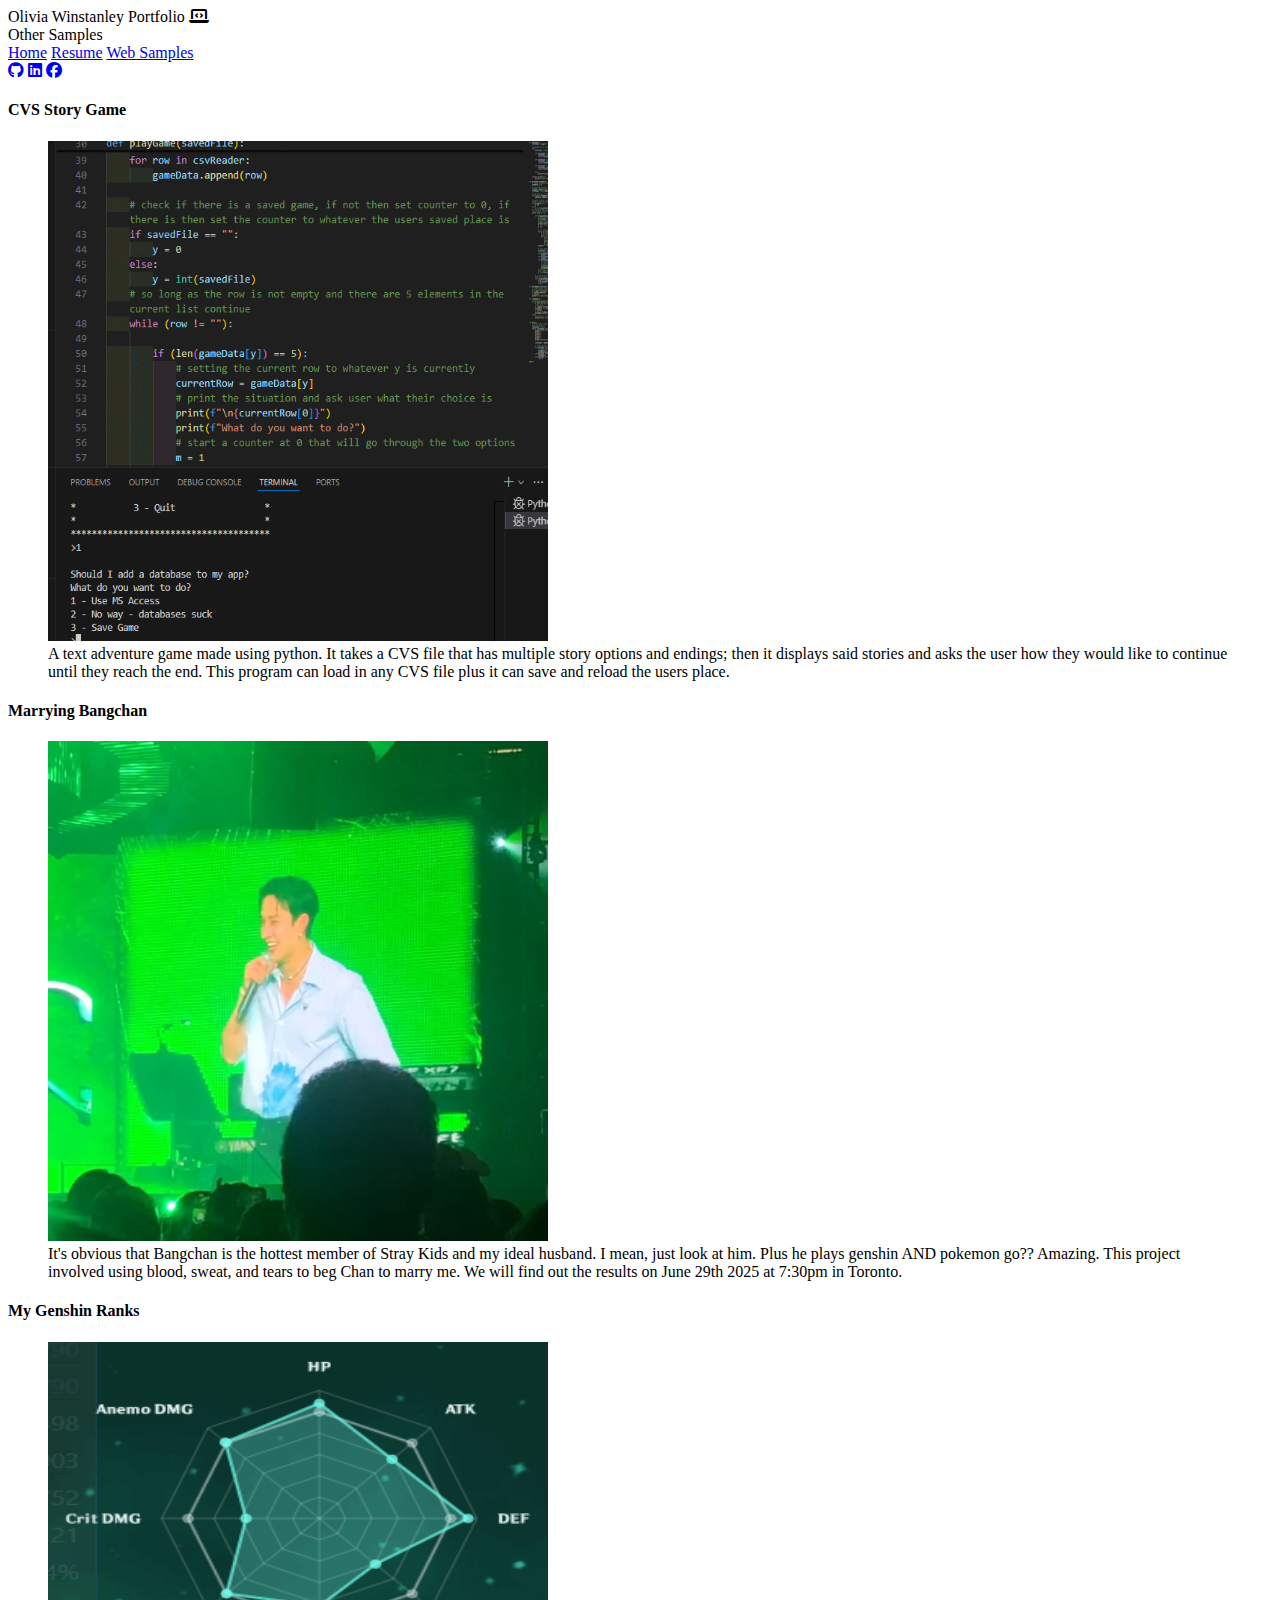
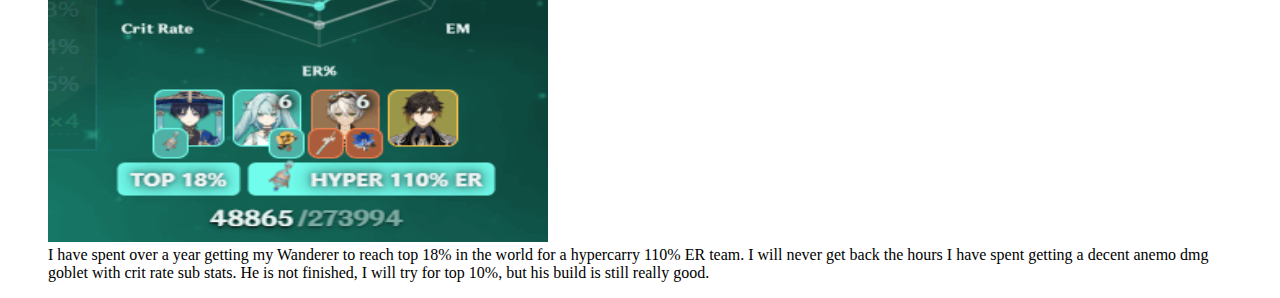
==== otherSamples.htm @ 42676267 "web build 5" ====
<!DOCTYPE html>
<html lang="en">
    <head>
        <meta charset="UTF-8">
        <meta name="viewport" content="width=device-width, initial-scale=1.0">
        <title>Other Samples</title>
        <link rel="stylesheet" href="lib/fontawesome/css/all.css">
        <link rel="stylesheet" href="css/styles.css">
    </head>
    <body class="g-base">
        <div id="p-otherSamples">
            <header>
                <div class="heading">Olivia Winstanley Portfolio <i class="fa-solid fa-laptop-code"></i></div>
                <div class="sub-heading">Other Samples</div>
                <nav class="links">
                    <a href="/home.html">Home</a>
                    <a href="/resume.htm">Resume</a>
                    <a href="/webApp.htm">Web Samples</a>
                </nav>
            </header>
            <main>
                <aside id="s-icons">
                    <a href="https://github.com/agressivelawnclippings"><i class="fa-brands fa-github"></i></a>
                    <a href="https://www.linkedin.com/in/olivia-w-31870a31a/"><i class="fa-brands fa-linkedin"></i></a>
                    <a href="https://www.facebook.com/olivia.winstanley.9/"><i class="fa-brands fa-facebook"></i></a>
                </aside>
                <div id="s-content"> 
                    <div class="flex-container"> 
                        <section id="otherSample1">
                            <h4 class="title">CVS Story Game</h4>
                            <figure>
                                <img src="images/othersample1.png" height="500" width="500" alt="Website Screenshot">

                                <figcaption>
                                    A text adventure game made using python. It takes a CVS file that has multiple story options and endings; then it displays said stories and asks the user how they would like to continue until they reach the end. This program can load in any CVS file plus it can save and reload the users place.  
                                </figcaption>
                            </figure>
                        </section>

                        <section id="otherSample2">
                            <h4 class="title">Marrying Bangchan</h4>
                            <figure>
                                <img src="images/othersamples2.jpg" height="500" width="500" alt="Photo of Bangchan">
                                <figcaption>
                                    It's obvious that Bangchan is the hottest member of Stray Kids and my ideal husband. I mean, just look at him. Plus he plays genshin AND pokemon go?? Amazing. This project involved using blood, sweat, and tears to beg Chan to marry me. We will find out the results on June 29th 2025 at 7:30pm in Toronto. 
                                </figcaption>
                            </figure>
                        </section>

                        <section id="otherSample3">
                            <h4 class="title">My Genshin Ranks</h4>
                            <figure>
                                <img src="images/othersamples3.png" height="500" width="500" alt="Akasha ranking wanderer team">
                                <figcaption>
                                    I have spent over a year getting my Wanderer to reach top 18% in the world for a hypercarry 110%  ER team. I will never get back the hours I have spent getting a decent anemo dmg goblet with crit rate sub stats. He is not finished, I will try for top 10%, but his build is still really good. 
                                </figcaption>
                            </figure>
                        </section>
                    </div>
                </div>
            </main>
        </div>
    </body>
</html>
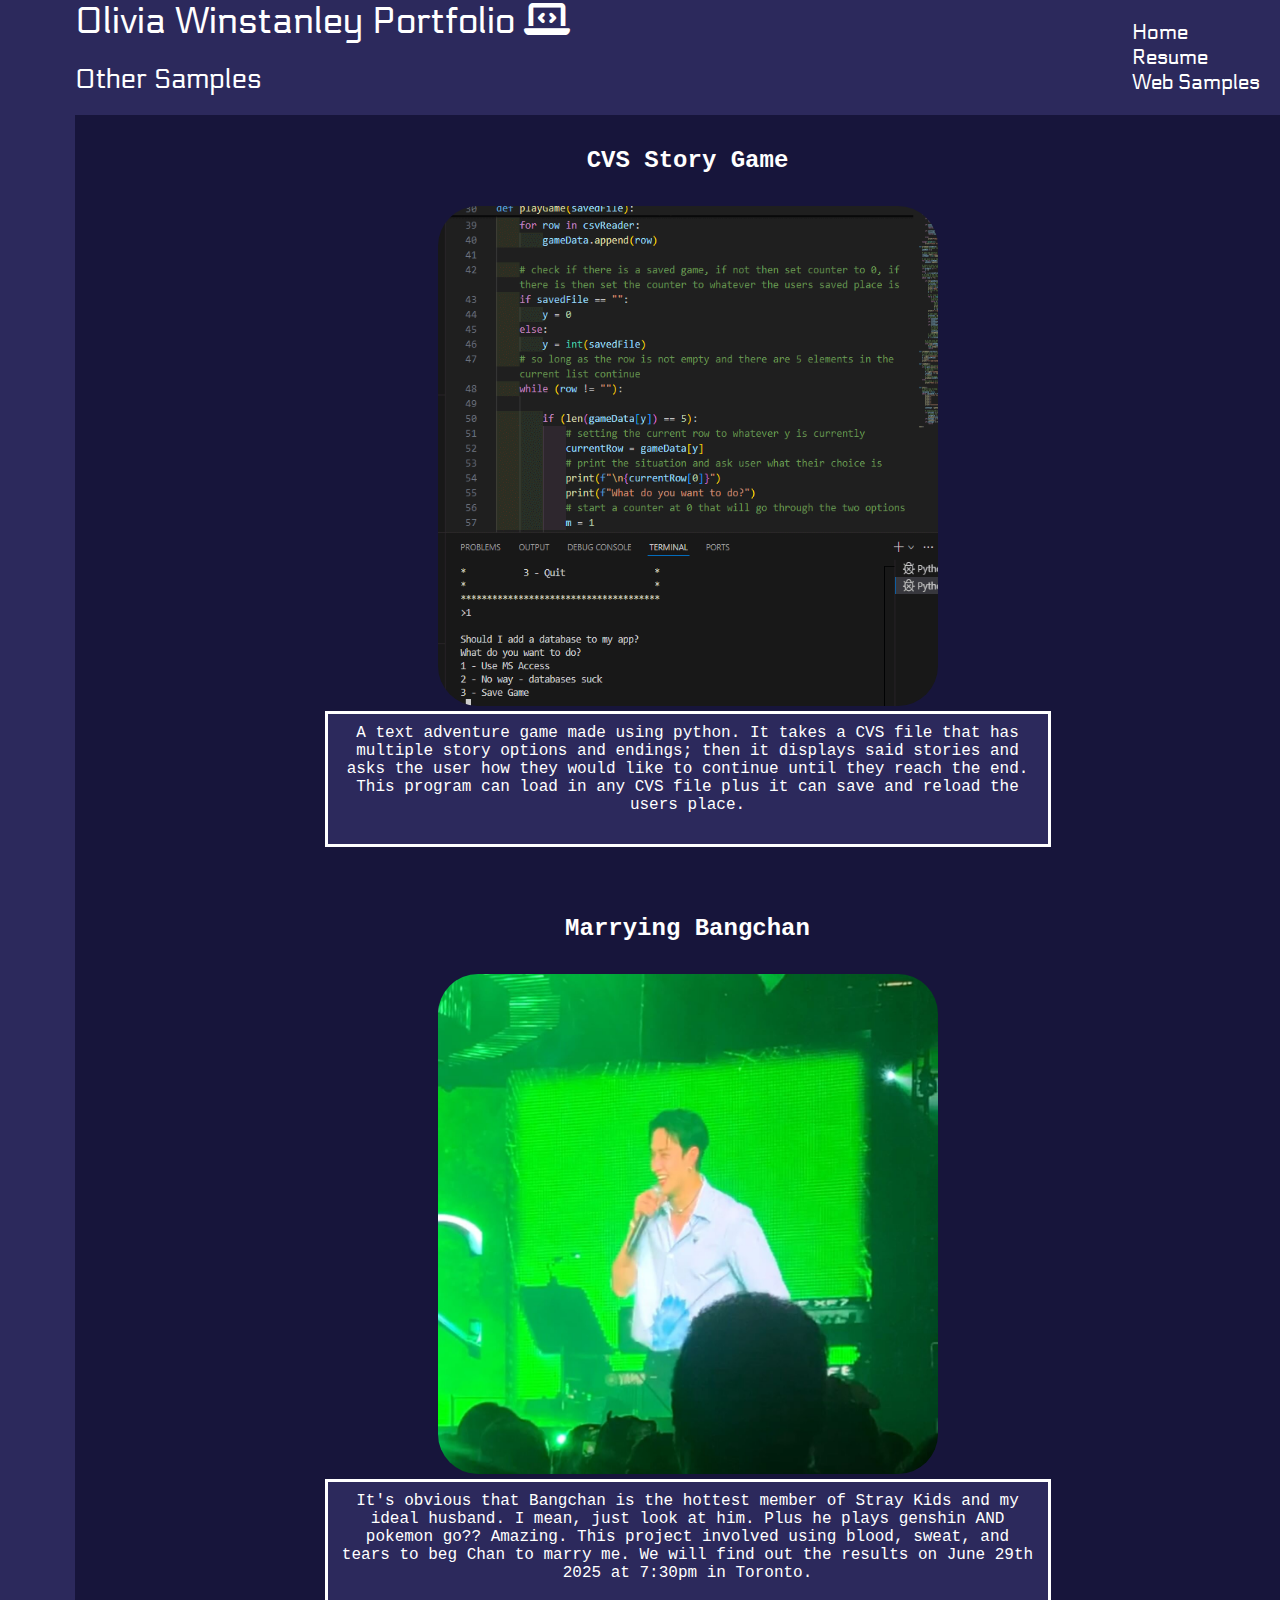
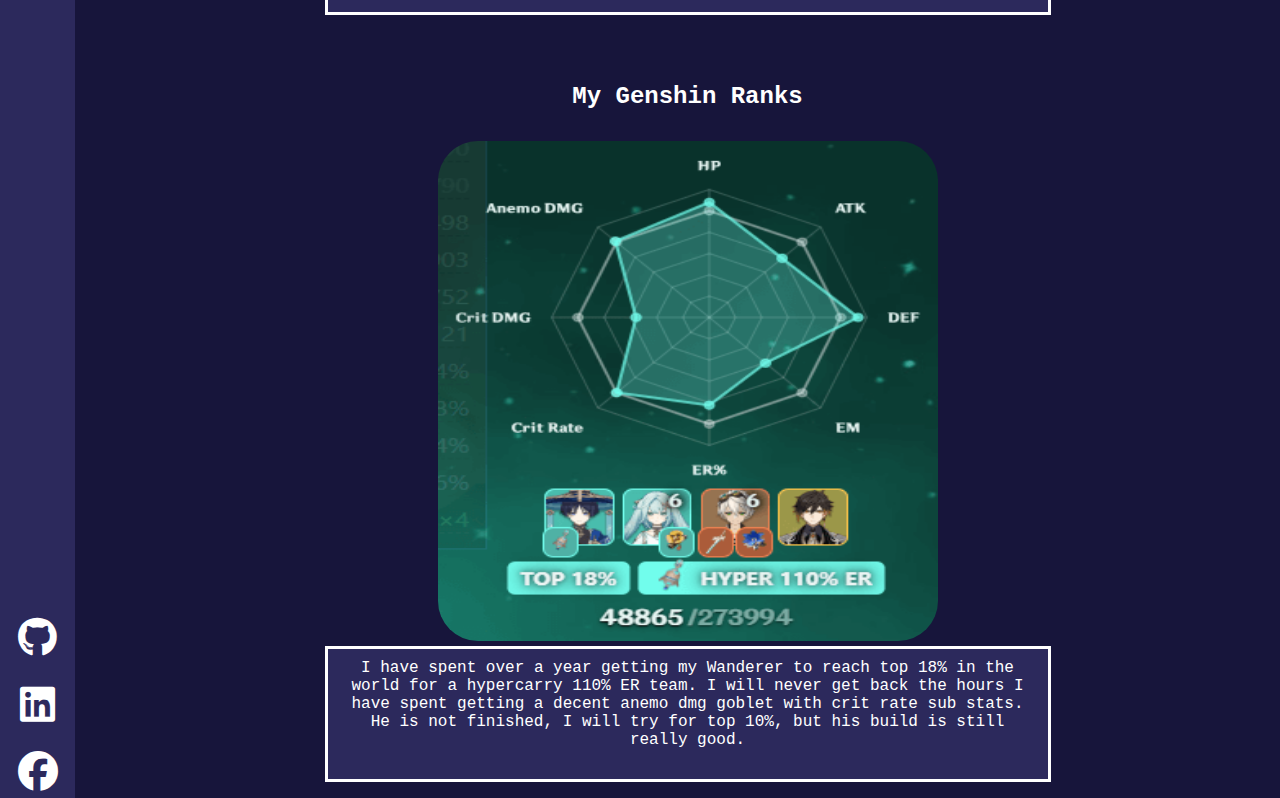
==== commit b9f82540: "update" ====
--- a/otherSamples.htm
+++ b/otherSamples.htm
@@ -4,8 +4,8 @@
         <meta charset="UTF-8">
         <meta name="viewport" content="width=device-width, initial-scale=1.0">
         <title>Other Samples</title>
-        <link rel="stylesheet" href="lib/fontawesome/css/all.css">
-        <link rel="stylesheet" href="css/styles.css">
+        <link rel="stylesheet" href="./lib/fontawesome/css/all.css">
+        <link rel="stylesheet" href="./CSS/styles.css">
     </head>
     <body class="g-base">
         <div id="p-otherSamples">
@@ -13,9 +13,9 @@
                 <div class="heading">Olivia Winstanley Portfolio <i class="fa-solid fa-laptop-code"></i></div>
                 <div class="sub-heading">Other Samples</div>
                 <nav class="links">
-                    <a href="/home.html">Home</a>
-                    <a href="/resume.htm">Resume</a>
-                    <a href="/webApp.htm">Web Samples</a>
+                    <a href="index.html">Home</a>
+                    <a href="resume.htm">Resume</a>
+                    <a href="webApp.htm">Web Samples</a>
                 </nav>
             </header>
             <main>
--- a/CSS/styles.css
+++ b/CSS/styles.css
@@ -0,0 +1,925 @@
+
+@import url('https://fonts.googleapis.com/css2?family=Electrolize&display=swap');
+
+/* --------------------------------------- global  */
+.g-base {
+    background-color: #17153B;
+    padding: 0px;
+    margin: 0px;
+}
+
+/* -------------------------------------- multipage  */
+
+header {
+    background-color: #2c295c;
+    color: #ffff; 
+    font-family: "Electrolize", Arial, Helvetica, sans-serif;
+
+    .heading {
+        font-size: 2.3rem;
+        padding-left: 75px;
+    }
+
+    .sub-heading {
+        font-size: 1.7rem;
+        padding-left: 75px;
+    }
+
+    .links {
+        font-size: 1.3rem;
+    }
+    
+}
+
+a {
+    color: #ffff; 
+    text-decoration: none;
+}
+
+a:hover {
+    text-decoration: underline;
+    color: #ffffff8a;
+}
+
+/* -------------------------------------- resume  */
+
+#p-resume header {
+    display: grid;
+    grid-template-columns: auto auto;
+    grid-template-rows: auto auto;
+    grid-template-areas:
+        "header links"
+        "subheader links";
+
+    .heading {
+        grid-area: header;
+    }
+
+    .sub-heading {
+        grid-area: subheader;
+    }
+
+    .links {
+        grid-area: links;
+        justify-self: end;
+        align-content: center;
+    
+        display: grid;
+        padding: 20px;
+    }
+}
+
+#p-resume main {
+    color: #fff;
+    font-family: 'Courier New', Courier, monospace;
+
+    display: grid;
+    grid-template-columns: 75px auto;
+    grid-template-rows: auto;
+    grid-template-areas:
+        "aside content";
+    grid-gap: 20px;
+    width: 100%; 
+
+    #s-icons {
+        font-size: 2.5rem;
+        grid-area: aside;
+        background-color: #2c295c;
+        
+    
+        display: flex; 
+        flex-direction: column;
+        align-items: center;
+        justify-content: end;
+        
+    
+        a {
+            padding-top: 20px;
+            
+        }
+    }
+
+    #s-content {
+        grid-area: content;
+        justify-self: center;
+
+        .title {
+            font-weight: 800;
+        }
+    }
+}
+
+/* -------------------------------------- home page */
+
+#p-homePage header {
+    display: grid;
+    grid-template-columns: auto auto;
+    grid-template-rows: auto auto;
+    grid-template-areas:
+        "header links"
+        "subheader links";
+
+    .heading {
+        grid-area: header;
+    }
+
+    .sub-heading {
+        grid-area: subheader;
+    }
+
+    .links {
+        grid-area: links;
+        justify-self: end;
+        align-content: center;
+        padding: 20px;
+        display:grid;
+    }
+}
+
+#p-homePage main {
+    color: #fff;
+    font-family: 'Courier New', Courier, monospace;
+
+    display: grid;
+    grid-template-columns: 75px auto;
+    grid-template-rows: auto;
+    grid-template-areas:
+        "aside content";
+    grid-gap: 20px;
+
+    width: 100%; 
+    height: 97vh;
+
+    #s-content {
+        grid-area: content;
+        justify-self: center;
+    
+    
+        display: grid;
+        grid-template-columns: 500px 500px;
+        grid-template-rows: auto;
+        grid-template-areas:
+            "img section";
+    
+        section {
+            grid-area: section;
+            justify-self: center;
+            align-self: center;
+            padding-left: 50px;
+            font-size: 1.5rem;
+        }
+    
+        figure {
+            grid-area: img;
+            justify-self: center;
+            align-self: center;
+        }
+
+        img {
+            border-radius: 8%;
+            border: 3px solid #fff;
+        }
+    }
+
+    #s-icons {
+        font-size: 2.5rem;
+        grid-area: aside;
+        background-color: #2c295c;
+        
+    
+        display: flex; 
+        flex-direction: column;
+        align-items: center;
+        justify-content: end;
+        
+    
+        a {
+            padding-top: 20px;
+            
+        }
+    }
+}
+
+/* -------------------------------------- web app */
+
+#p-webApp header {
+    display: grid;
+    grid-template-columns: auto auto;
+    grid-template-rows: auto auto;
+    grid-template-areas:
+        "header links"
+        "subheader links";
+
+    .heading {
+        grid-area: header;
+    }
+
+    .sub-heading {
+        grid-area: subheader;
+    }
+
+    .links {
+        grid-area: links;
+        justify-self: end;
+        align-content: center;
+    
+        display: grid;
+        padding: 20px;
+    }
+}
+
+#p-webApp main {
+    color: #fff;
+    font-family: 'Courier New', Courier, monospace;
+
+    display: grid;
+    grid-template-columns: 75px auto;
+    grid-template-rows: auto;
+    grid-template-areas:
+        "aside content";
+    grid-gap: 20px;
+    width: 100%; 
+
+    #s-icons {
+        font-size: 2.5rem;
+        grid-area: aside;
+        background-color: #2c295c;
+        
+    
+        display: flex; 
+        flex-direction: column;
+        align-items: center;
+        justify-content: end;
+        
+    
+        a {
+            padding-top: 20px;
+            
+        }
+    }
+
+    #s-content {
+        grid-area: content;
+        justify-self: center;
+        text-align: center;
+    
+        display: grid;
+        grid-template-columns: auto auto;
+        grid-template-rows: auto;
+        grid-template-areas:
+            "one two"
+            "three four"
+            "five six";
+
+        img {
+            border-radius: 8%;
+        }
+    
+        #sample1 {
+            grid-area: one;
+        }
+    
+        #sample2 {
+            grid-area: two;
+        }
+    
+        #sample3 {
+            grid-area: three;
+        }
+    
+        #sample4 {
+            grid-area: four;
+        }
+    
+        #sample5 {
+            grid-area: five;
+        }
+    
+        #sample6 {
+            grid-area: six;
+        }
+
+        .title {
+            font-size: 1.5rem;
+        }
+    }
+}
+
+/* -------------------------------------- other samples */
+#p-otherSamples header {
+    display: grid;
+    grid-template-columns: auto auto;
+    grid-template-rows: auto auto;
+    grid-template-areas:
+        "header links"
+        "subheader links";
+
+    .heading {
+        grid-area: header;
+    }
+    
+    .sub-heading {
+        grid-area: subheader;
+    }
+    
+    .links {
+        grid-area: links;
+        justify-self: end;
+        align-content: center;
+    
+        display: grid;
+        padding: 20px;
+    }
+    
+}
+
+
+#p-otherSamples main {
+    color: #fff;
+    font-family: 'Courier New', Courier, monospace;
+
+    display: grid;
+    grid-template-columns: 75px auto;
+    grid-template-rows: 97vh;
+    grid-template-areas:
+        "aside content";
+    grid-gap: 20px;
+
+    #s-icons {
+        font-size: 2.5rem;
+        grid-area: aside;
+        background-color: #2c295c;
+        
+    
+        display: flex; 
+        flex-direction: column;
+        align-items: center;
+        justify-content: end;
+        
+    
+        a {
+            padding-top: 20px;
+            
+        }
+    }
+
+    #s-content {
+        .flex-container {
+            display: grid;
+            grid-template-columns: auto auto auto;
+            grid-template-rows: auto;
+            grid-template-areas:
+                "one two three";
+            grid-gap: 20px;
+        }
+
+        .title {
+            font-size: 1.5rem;
+        }
+
+        #otherSample1 {
+            grid-area: one;
+            text-align: center;
+        }
+
+        #otherSample2 {
+            grid-area: two;
+            text-align: center;
+        }
+
+        #otherSample3 {
+            grid-area: three;
+            text-align: center;
+        }
+
+        img {
+            border-radius: 8%;
+        }
+
+        figcaption {
+            background-color: #2c295c;
+            padding: 10px;
+            border: 3px solid #fff; 
+            min-height: 110px;
+            max-width: 700px;
+        }
+    }
+}
+
+/* -------------------------------------- full web samples */
+
+#p-webSamples header {
+    display: grid;
+    grid-template-columns: auto auto;
+    grid-template-rows: auto auto;
+    grid-template-areas:
+        "header links"
+        "subheader links";
+
+    .heading {
+        grid-area: header;
+    }
+
+    .sub-heading {
+        grid-area: subheader;
+    }
+
+    .links {
+        grid-area: links;
+        justify-self: end;
+        align-content: center;
+    
+        display: grid;
+        padding: 20px;
+    }
+}
+
+#p-webSamples main {
+    color: #fff;
+    font-family: 'Courier New', Courier, monospace;
+    font-size: 1.2rem;
+
+    display: grid;
+    grid-template-columns: 75px auto;
+    grid-template-rows: auto;
+    grid-template-areas:
+        "aside content";
+    grid-gap: 20px;
+    width: 100%; 
+    
+
+    #s-icons {
+        font-size: 2.5rem;
+        grid-area: aside;
+        background-color: #2c295c;
+        
+        display: flex; 
+        flex-direction: column;
+        align-items: center;
+        justify-content: end;
+        
+    
+        a {
+            padding-top: 20px;
+            
+        }
+    }
+
+    #s-content {
+        grid-area: content;
+        justify-self: center;
+        max-width: 1000px;
+
+        display: grid;
+        grid-template-columns: auto auto;
+        grid-template-rows: auto auto;
+        grid-template-areas:
+        "header links"
+        "subheader links";
+
+        .title {
+            font-size: 1.8rem;
+            justify-self: center;
+        }
+
+        figure {
+            justify-self: center;
+        }
+
+        nav {
+            justify-self: center;
+            padding-bottom: 20px;;
+        }
+    }
+}
+
+
+/* -------------------------------------- media queries */
+@media screen and (max-width: 1800px) {
+    #p-otherSamples main {
+        grid-template-rows: auto;
+    }
+
+    #p-otherSamples main #s-content {
+        .flex-container {
+            display: flex; 
+            flex-direction: row;
+            flex-wrap: wrap;
+            justify-content: space-between;
+            max-width: 1000px;
+            justify-self: center;
+        }
+
+        .title {
+            font-size: 1.5rem;
+        }
+
+        #otherSample1 {
+            grid-area: one;
+            flex: 1 1 45%;
+            justify-items: center;
+        }
+
+        #otherSample2 {
+            grid-area: two;
+            flex: 1 1 45%;
+            justify-items: center;
+        }
+
+        #otherSample3 {
+            grid-area: three;
+            flex: 1 1 45%;
+            justify-items: center;
+        }
+    }
+}
+
+@media screen and (max-width: 1200px) {
+
+    #p-homePage main #s-content {
+        display: grid;
+        grid-template-columns: auto auto;
+        grid-template-rows: auto;
+        grid-template-areas:
+        "img"
+        "section";
+    }
+
+    #p-webApp main #s-content {
+        display: grid;
+        grid-template-columns: auto;
+        grid-template-rows: auto auto auto auto auto auto;
+        grid-template-areas:
+            "one"
+            "two"
+            "three"
+            "four"
+            "five"
+            "six";
+    }
+}
+
+
+
+
+@media screen and (max-width: 800px) {
+    /* -------------------------------------- web app page*/
+    #p-webApp header {
+        display: grid;
+        grid-template-columns: auto;
+        grid-template-rows: auto auto auto;
+        grid-template-areas:
+            "header"
+            "subheader"
+            "links";
+        justify-items: center; 
+        
+        .heading {
+            padding-left: 0px;
+            padding-bottom: 10px;
+        }
+
+        .sub-heading {
+            padding-left: 0px;
+        }
+
+        .links {
+            grid-area: links;
+            justify-self: center;
+            
+
+            display: flex; 
+            flex-direction: row;
+            
+
+            a {
+                padding: 10px;
+            }
+            
+
+            
+        }
+    }
+
+    #p-webApp main {
+        display: grid;
+        grid-template-columns: auto;
+        grid-template-rows: auto 75px;
+        grid-template-areas:
+        "content"
+        "aside";
+        grid-gap: 20px;
+    }
+
+    #p-webApp main #s-icons {
+        display: flex; 
+        flex-direction: row;
+        align-items: center;
+        justify-content: end;
+        
+        a {
+            padding: 10px;
+        }
+    }
+
+    #p-webApp main #s-content {
+        display: grid;
+        grid-template-columns: auto;
+        grid-template-rows: auto auto auto auto auto auto;
+        grid-template-areas:
+            "one"
+            "two"
+            "three"
+            "four"
+            "five"
+            "six";
+
+        img {
+            height: 400px;
+            width: 400px;
+        }
+    }
+
+    
+    /* -------------------------------------- home page */
+    #p-homePage header {
+        display: grid;
+        grid-template-columns: auto;
+        grid-template-rows: auto auto auto;
+        grid-template-areas:
+            "header"
+            "subheader"
+            "links";
+        justify-items: center; 
+        
+        .heading {
+            padding-left: 0px;
+            padding-bottom: 10px;
+        }
+
+        .sub-heading {
+            padding-left: 0px;
+        }
+
+        .links {
+            grid-area: links;
+            justify-self: center;
+            
+
+            display: flex; 
+            flex-direction: row;
+            
+
+            a {
+                padding: 10px;
+            }
+        }
+    }
+
+    #p-homePage main {
+        display: grid;
+        grid-template-columns: auto;
+        grid-template-rows: auto 75px;
+        grid-template-areas:
+        "content"
+        "aside";
+        grid-gap: 20px;
+    }
+
+    #p-homePage main #s-icons {
+        display: flex; 
+        flex-direction: row;
+        align-items: center;
+        justify-content: end;
+
+        
+        a {
+            padding: 10px;
+        }
+    }
+
+    #p-homePage main #s-content {
+        display: grid;
+        grid-template-columns: auto auto;
+        grid-template-rows: auto;
+        grid-template-areas:
+        "img"
+        "section";
+    }
+
+    /* -------------------------------------- resume */
+    #p-resume header {
+        display: grid;
+        grid-template-columns: auto;
+        grid-template-rows: auto auto auto;
+        grid-template-areas:
+            "header"
+            "subheader"
+            "links";
+        justify-items: center; 
+        
+        .heading {
+            padding-left: 0px;
+            padding-bottom: 10px;
+        }
+
+        .sub-heading {
+            padding-left: 0px;
+        }
+
+        .links {
+            grid-area: links;
+            justify-self: center;
+            
+
+            display: flex; 
+            flex-direction: row;
+            
+
+            a {
+                padding: 10px;
+            }
+        }
+    }
+
+    #p-resume main {
+        display: grid;
+        grid-template-columns: auto;
+        grid-template-rows: auto 75px;
+        grid-template-areas:
+        "content"
+        "aside";
+        grid-gap: 20px;
+    }
+
+    #p-resume main #s-icons {
+        display: flex; 
+        flex-direction: row;
+        align-items: center;
+        justify-content: end;
+
+        
+        a {
+            padding: 10px;
+        }
+    }
+
+    #p-resume main #s-content {
+        max-width: 800px;
+        padding: 20px;
+        
+    }
+
+    /* -------------------------------------- web samples */
+    #p-webSamples header {
+        display: grid;
+        grid-template-columns: auto;
+        grid-template-rows: auto auto auto;
+        grid-template-areas:
+            "header"
+            "subheader"
+            "links";
+        justify-items: center; 
+        
+        .heading {
+            padding-left: 0px;
+            padding-bottom: 10px;
+        }
+
+        .sub-heading {
+            padding-left: 0px;
+        }
+
+        .links {
+            grid-area: links;
+            justify-self: center;
+            
+
+            display: flex; 
+            flex-direction: row;
+            
+
+            a {
+                padding: 10px;
+            }
+        }
+    }
+
+    #p-webSamples main {
+        display: grid;
+        grid-template-columns: auto;
+        grid-template-rows: auto 75px;
+        grid-template-areas:
+        "content"
+        "aside";
+        grid-gap: 20px;
+    }
+
+    #p-webSamples main #s-icons {
+        display: flex; 
+        flex-direction: row;
+        align-items: center;
+        justify-content: end;
+        
+        a {
+            padding: 10px;
+        }
+    }
+
+    #p-webSamples main #s-content {
+        max-width: 800px;
+        padding: 20px;
+        .title {
+            font-size: 1.6rem;
+        }
+
+        img {
+            height: 500px;
+            width: 500px;
+        }
+    }
+
+    /* -------------------------------------- other samples */
+    #p-otherSamples header {
+        display: grid;
+        grid-template-columns: auto;
+        grid-template-rows: auto auto auto;
+        grid-template-areas:
+            "header"
+            "subheader"
+            "links";
+        justify-items: center; 
+        
+        .heading {
+            padding-left: 0px;
+            padding-bottom: 10px;
+        }
+
+        .sub-heading {
+            padding-left: 0px;
+        }
+
+        .links {
+            grid-area: links;
+            justify-self: center;
+            
+
+            display: flex; 
+            flex-direction: row;
+            
+
+            a {
+                padding: 10px;
+            }
+        }
+    }
+
+    #p-otherSamples main {
+        display: grid;
+        grid-template-columns: auto;
+        grid-template-rows: auto 75px;
+        grid-template-areas:
+        "content"
+        "aside";
+        grid-gap: 20px;
+    }
+
+    #p-otherSamples main #s-icons {
+        display: flex; 
+        flex-direction: row;
+        align-items: center;
+        justify-content: end;
+        
+        a {
+            padding: 10px;
+        }
+    }
+    
+    #p-otherSamples main #s-content {
+        grid-template-columns: 500px;
+        grid-template-rows: auto auto auto;
+        grid-template-areas:
+            "one"
+            "two"
+            "three";
+
+        justify-self: center;
+        text-align: center;
+        img {
+            height: 300px;
+            width: 300px;
+        }
+    }
+}
+
+@media screen and (max-width: 600px) {
+    #p-webSamples main #s-content img {
+        height: 400px;
+        width: 400px;
+    }
+
+    #p-homePage main #s-content img {
+        height: 400px;
+        width: 400px;
+    }
+}